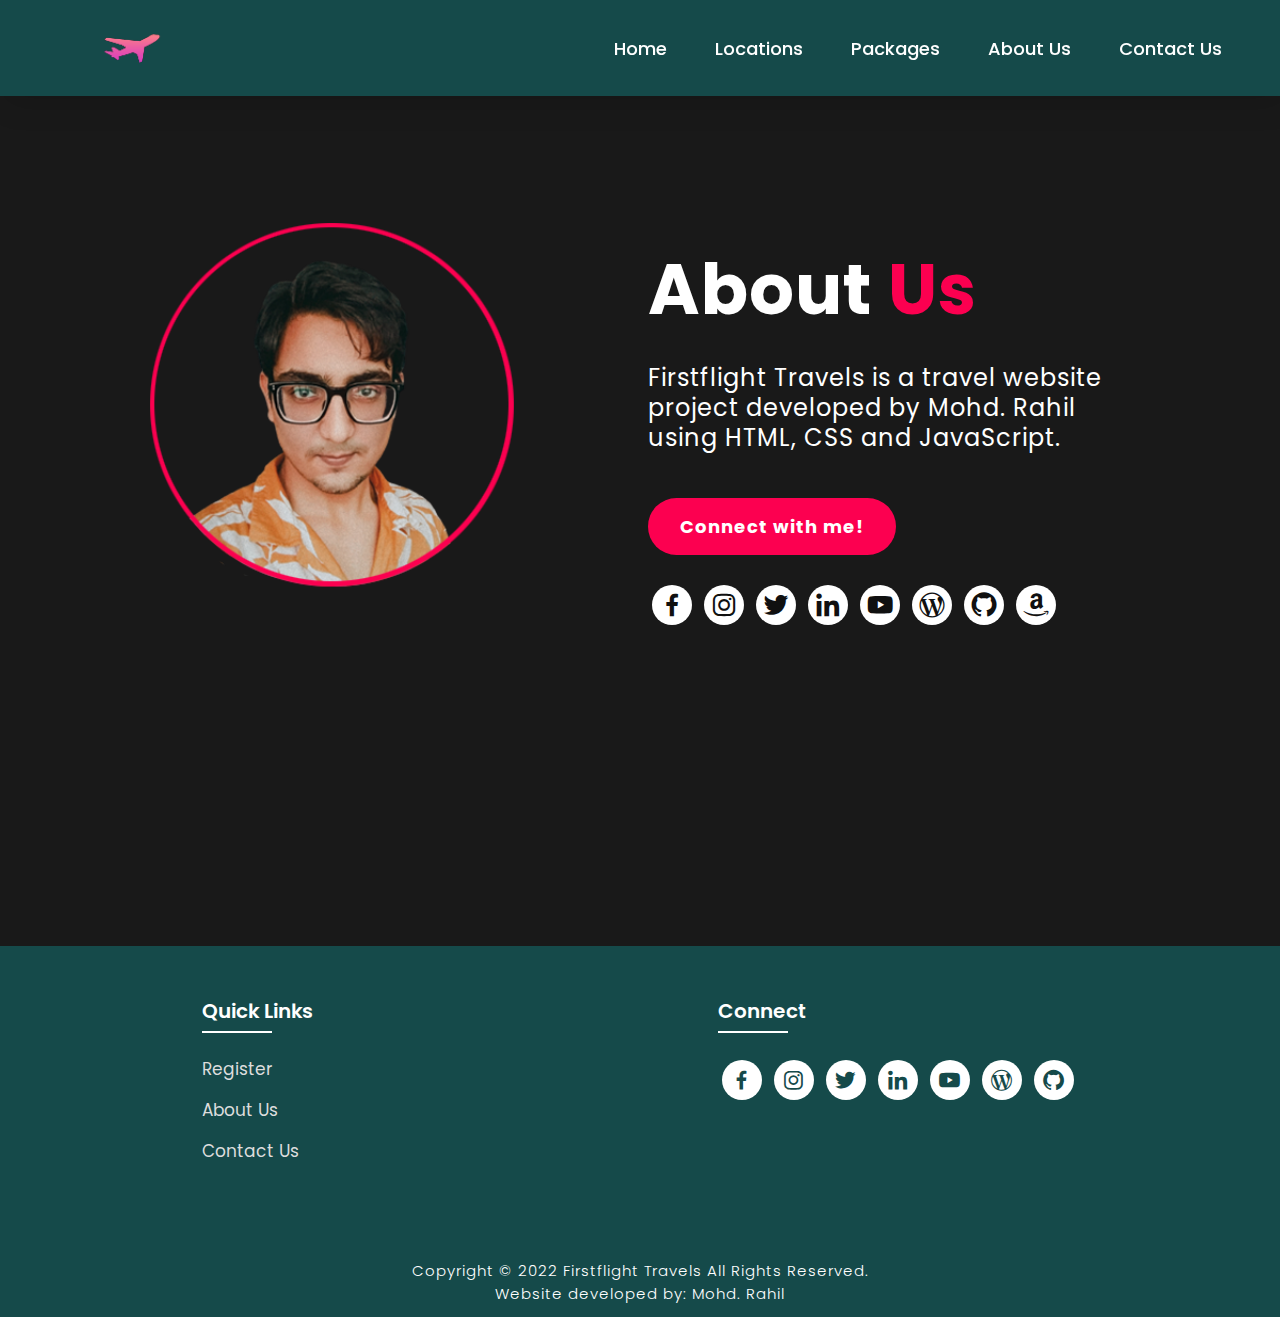
==== users/templates/about.html @ 4e13a189 "new commit" ====
<!DOCTYPE html>
<html lang="en">
<head>
    <meta charset="UTF-8">
    <meta http-equiv="X-UA-Compatible" content="IE=edge">
    <meta name="viewport" content="width=device-width, initial-scale=1.0">
    <title>About Us</title>
    <link rel="icon" href="./files/logo.png">
    <link rel="stylesheet" href="style.css">
    <link rel="preconnect" href="https://fonts.googleapis.com">
    <link rel="preconnect" href="https://fonts.gstatic.com" crossorigin>
    <link href="https://fonts.googleapis.com/css2?family=Paytone+One&family=Poppins:wght@100;200;300;400;500;600;700;800;900&display=swap" rel="stylesheet">
    <link rel="stylesheet"
    href="https://unpkg.com/boxicons@latest/css/boxicons.min.css">
    
</head>
<body class="aboutbody">
        <nav>
            <img src="./files/logo.png" class="logo" alt="Logo" title="FirstFlight Travels">

            <ul class="navbar">
                <li>
                    <a href="./index.html">Home</a>
                    <a href="./index.html#locations">Locations</a>
                    <a href="./index.html#package">Packages</a>
                    <a href="./about.html">About Us</a>
                    <a href="./contact.html">Contact Us</a>
                </li>
            </ul>
        </nav>
        
    <section class="about">
           <div class="main">
            <img src="./files/aboutpic.png" alt="My Photo">
            <div class="abt-text">
                <h1>About <span>Us</span></h1>
                <p>Firstflight Travels is a travel website project developed by Mohd. Rahil using HTML, CSS and JavaScript.</p>
                <a href="https://www.linkedin.com/in/mohdrahil101" class="connectbtn" target="_blank">Connect with me!</a>

                <div class="connect-section">

                    <div class="social-icons">
                        <a href="https://www.facebook.com/mohd.rahil.blogger" target="_blank"><i class='bx bxl-facebook'></i></a>
                        <a href="https://www.instagram.com/mohdrahil101" target="_blank"><i class='bx bxl-instagram' ></i></a>
                        <a href="https://www.twitter.com/mohdrahil101" target="_blank"><i class='bx bxl-twitter' ></i></a>
                        <a href="https://www.linkedin.com/in/mohdrahil101" target="_blank"><i class='bx bxl-linkedin' ></i></a>
                        <a href="https://www.youtube.com/techdollarz" target="_blank"><i class='bx bxl-youtube' ></i></a>
                        <a href="https://www.mohdrahil.wordpress.com" target="_blank"><i class='bx bxl-wordpress' ></i></a>
                        <a href="https://www.github.com/mohdrahil101" target="_blank"><i class='bx bxl-github'></i></a>
                        <a href="https://www.amazon.in/shop/mohdrahil101" target="_blank"><i class='bx bxl-amazon'></i></a>
                    </div>

                </div>
            </div>
            

           </div>
           

    </section>


    <!-- Footer -->

<!-- Footer -->

<section class="footer">
    <div class="foot">
        <div class="footer-content">
            
            <div class="footlinks">
                <h4>Quick Links</h4>
                <ul>
                    <li><a href="./register.html">Register</a></li>
                    <li><a href="./about.html">About Us</a></li>
                    <li><a href="./contact.html">Contact Us</a></li>
                </ul>
            </div>

            <div class="footlinks">
                <h4>Connect</h4>
                <div class="social">
                    <a href="https://www.facebook.com/mohd.rahil.blogger" target="_blank"><i class='bx bxl-facebook'></i></a>
                    <a href="https://www.instagram.com/mohdrahil101" target="_blank"><i class='bx bxl-instagram' ></i></a>
                    <a href="https://www.twitter.com/mohdrahil101" target="_blank"><i class='bx bxl-twitter' ></i></a>
                    <a href="https://www.linkedin.com/in/mohdrahil101" target="_blank"><i class='bx bxl-linkedin' ></i></a>
                    <a href="https://www.youtube.com/techdollarz" target="_blank"><i class='bx bxl-youtube' ></i></a>
                    <a href="https://www.mohdrahil.wordpress.com" target="_blank"><i class='bx bxl-wordpress' ></i></a>
                    <a href="https://www.github.com/mohdrahil101" target="_blank"><i class='bx bxl-github'></i></a>
                </div>
            </div>
            
        </div>
    </div>

    <div class="end">
        <p>Copyright © 2022 Firstflight Travels All Rights Reserved.<br>Website developed by: Mohd. Rahil</p>
    </div>
</section>

</body>
</html>
---- users/templates/style.css ----
*{
    padding:0;
    margin:0;
    box-sizing:border;
    font-family:'Poppins',sans-serif;
    text-decoration: none;
    list-style: none;
    scroll-behavior: smooth;
}

/* Home page */

.banner{
    width:100%;
    height: 100vh;
    overflow: hidden;
    display: flex;
    justify-content: center;
    align-items: center;
}

.banner video{
    position: absolute;
    top: 0;
    left: 0;
    object-fit: cover;
    width: 100%;
    height: 100%;
    pointer-events: none;
}

.content{
    position: relative;
    z-index: 1;
    width: 100%;
    height: 100vh;
    background-image: linear-gradient(rgba(1, 0, 5, 0.3),rgba(4, 1, 17, 0.3));



}

nav{
    width: 100%;
    position: fixed;
    background-color: rgb(21, 74, 74);
    box-shadow: 5px 5px 30px rgba(0, 0, 0, 15%);
    display: flex;
    align-items: center;
    justify-content: space-between;
}

nav .logo{
    width: 60px;
    margin: 2vh;
    margin-left: 8%;
}

nav ul li{
    list-style: none;
    display: inline-block;
    margin-left: 40px;
}

.navbar{
    display: flex;
    margin-right: 4vh;
}

.navbar a{
    color: white;
    font-size: 18px;
    padding: 10px 22px;
    border-radius: 4px;
    font-weight: 500;   
    text-decoration: none;
    transition: ease 0.40s;
}

.navbar a:hover,.navbar a.active{
    background: white;
    color: black;
    box-shadow: 5px 10px 30px rgb(85 85 85 / 20%);
    border-radius: 5px;
    
}

nav ul li a{
    text-decoration: none;
    color: rgb(255, 255, 255);
    font-size: 17px;
}

.title{
    text-decoration: none;
    /* display: inline-block; */
    font-size: 4vh;
    color: rgb(255, 255, 255);
    padding: 14px 17px;
    margin-top: 32vh;
    text-align: center;
    vertical-align: center;
}

.title h1{
    font-size: 10vh;
    text-shadow: 2px black;
    transition: ease 0.3s;
}

.title h1:hover{
    color:transparent;
    -webkit-text-stroke: 1px white;
    
}

.button{
    display: inline-block;
    margin-top:5vh;
    font-size: 25px;
    padding: 10px 30px;
    color: rgb(21, 74, 74);
    /* background-color:rgb(164, 44, 44); */
    background-color: white;
    border-radius: 20px;
    text-decoration: none;
    transition: ease 0.30s;
}

.button:hover{
    transform: scale(1.1);
    color: white;
    background-color: rgb(21, 74, 74);
    /* border: 2px solid rgb(42, 37, 68); */
    box-shadow: 5px 10px 30px rgba(0, 0, 0, 0.4);
    padding: 10px 30px;
}

/* Services */

.text h2{
    font-size: 40px;
    font-weight: 650;
    margin-top: 40px;
    margin-bottom: 10px;
    line-height: 2;
    text-align: center;
}

.rowitems{
    display: grid;
    grid-template-columns: repeat(auto-fit,minmax(100px,auto));
    gap: 25px;
    align-items: center;
    text-align: center;
    margin-top: 20px;
    margin-left: 30px ;
    margin-right: 30px;
    margin-bottom:10px ;
}

.container-box{
    border: 1px solid #d3d3d3;
    border-radius: 5px;
    padding: 50px 10px;
    transition: all 0.7s ease 0s;
    cursor: pointer;
}

.container-image img{
    height: 100px;
    width: 100px;
    padding: 10px;
    margin-bottom: 15px;
}

.container-box h4{
    font-size: 20px;
    margin-bottom: 5px;
    font-weight: 550;
}

.container-box p{
    font-size: 16px;
    color: #808080;
}

.container-box:hover{
    transform: translateX(3px);
    box-shadow: 5px 20px 50px rgba(78, 78, 78, 0.1);
    border: 1px solid transparent;
    border-radius: 0px;
}

/* Packages */

.package-title{
    text-align: center;
}

.package-title h2{
    font-size: 40px;
    font-weight: 650;
    padding-top: 75px;
    padding-bottom: 10px;
    line-height: 2;
}

.package-content{
    display: flex;
    justify-content: space-around;
    flex-wrap: wrap;
}

.image{
    position: relative;
    transition: all 0.3s cubic-bezier(0.445,0.05,0.55,0.95);
    cursor: pointer;
    filter: brightness(95%);
}

.image img{
    width: 100%;
    height: 500px;
    border-radius: 30px;
}

.image h3{
    color: white;
    position: absolute;
    font-size: 30px;
    font-weight: 600;
    text-align: center;
    top: 10px;
    right: 20px;
}

.dest-content{
    display: flex;
    flex-wrap: wrap;
    justify-content: space-between;
    align-items: center;
    padding-top: 15px;
    margin-bottom: 50px;
}

.location h4{
    font-size: 25px;
    letter-spacing: 1px;
    font-weight: 600;
    margin-bottom: 2px;
}

.pac-details li{
    font-size: 19px;
    color: #4c4c4c;
    margin-left: 15px;
    margin-bottom: 2px;
    list-style-type: disc;
}

.image:hover{
    filter: brightness(120%);
    transform: scale(1.03);
}

/* Locations */

.location-content{
    display: flex;
    justify-content: space-around;
    flex-wrap: wrap;
}

.col-content{
    position: relative;
    filter:brightness(95%);
    transition: all 0.3s cubic-bezier(0.445,0.05,0.55,0.95);

}

.col-content img{
    margin-bottom: 40px;
    height: 500px;
    border-radius: 27px;
    width: 100%;
    
}

.col-content h5{
    position: absolute;
    font-size: 25px;
    color: white;
    font-weight: 500;
    left: 20px;
    bottom: 105px;
    cursor: pointer;
}

.col-content p{
    position: absolute;
    font-size: 20px;
    color: white;
    left: 20px;
    bottom: 80px;
    cursor: pointer;
}

.col-content:hover{
    filter: brightness(120%);
    transform: scale(1.03);
    cursor: pointer;
}

/* Newsletter */

.newsletter{
    display: flex;
    flex-wrap: wrap;
    align-items: center;
    justify-content: space-around;
}

.newstext h2{
    margin-top: 100px;
    font-size: 38px;
}

.newstext p{
    font-size: 20px;
    color: #4c4c4c;
}

.newsletter form{
    margin-top: 100px;
    width: 100%;
    position: relative;
}

.newsletter form input:first-child{
    display: inline-block;
    width: 300px;
    font-size: 17px;
    outline: none;
    border: none;
    border-radius: 20px;
    padding: 20px 150px 20px 30px;
    box-shadow: 5px 10px 30px rgb(85 85 85 / 20%);
}

.newsletter form input:last-child{
    display: inline-block;
    position: absolute;
    outline: none;
    border: 2px solid transparent;
    border-radius: 20px;
    color: white;
    background-color: rgb(21, 74, 74);
    padding: 14px 30px;
    cursor: pointer;
    font-size: 17px;
    font-weight: 450;
    top: 6px;
    right: 6px;
    transition: ease 0.30s;
}

.newsletter form input:last-child:hover{
    border: 2px solid rgb(21, 74, 74);
    background-color: white;
    color: rgb(21, 74, 74);
}


/* Footer */

.footer{
    margin-top: 80px;
    background-color: rgb(21, 74, 74);
}

.foot{
    padding: 20px 0;
}

.footer-content{
    display: flex;
    flex-wrap: wrap;
    justify-content: space-around;
    
}

.footlinks h4{
    margin-top: 30px;
    font-size: 20px;
    font-weight: 600;
    color: white;
    margin-bottom: 30px;
    position: relative;
}


.footlinks h4::before{
    content: "";
    position: absolute;
    height: 2px;
    width: 70px;
    left: 0;
    bottom: -7px;
    background: white;
}

.footlinks ul li{
    margin-bottom: 15px;
}

.footlinks ul li a{
    font-size: 17px;
    color: #dddddd;
    display: block;
    transition: ease 0.30s;
}

.footlinks ul li a:hover{
    transform: translate(6px);
    color: white;
}

.social a{
    font-size: 25px;
    margin: 4px;
    height: 40px;
    width: 40px;
    color: rgb(21, 74, 74);
    background-color: white;
    display: inline-flex;
    justify-content: center;
    align-items: center;
    border-radius: 20px;
    transition: ease 0.30s;
}

.social a:hover{
    transform: scale(1.2);
}

.end{
    text-align: center;
    padding-top: 60px;
    padding-bottom: 12px;
}

.end p{
    font-size: 15px;
    color: white;
    letter-spacing: 1px;
    font-weight: 300;
}

/* About Us */

.aboutbody{
    background-color: #191919;
}

.about{
    width: 100%;
    padding: 78px 0px;
}

.about img{
    height: auto;
    width: 400px;
}

.abt-text{
    width: 500px;
}

.abt-text h1{
    font-size: 70px;
    color: white;
    margin-bottom: 20px;
    letter-spacing: 1px;
}

.abt-text h1 span{
    color: #fc0050;
    letter-spacing: 1px;
}

.abt-text p{
    color: white;
    font-size: 24px;
    margin-bottom: 45px;
    line-height: 30px;
    letter-spacing: 1px;
}

.main{
    width: 1130px;
    max-width: 95%;
    margin: 0 auto;
    display: flex;
    align-items: center;
    justify-content: space-around;
}

.connectbtn{
    display: inline-block;
    background-color: #fc0050;
    font-size: 18px;
    color: white;
    font-weight: bold;
    padding: 13px 30px;
    border-radius: 30px;
    transition: ease 0.4s;
    border: 2px solid transparent;
    letter-spacing: 1px;
}

.connectbtn:hover{
    background-color: transparent;
    border: 2px solid #fc0050;
    transform: scale(1.1);
}

.connect-section{
    margin-top: 26px;
}


.social-icons a{
    height: 40px;
    width: 40px;
    margin: 4px;
    font-size: 30px;
    color: #101010;
    background-color: white;
    border-radius: 20px;
    display: inline-flex;
    justify-content: center;
    align-items: center;
    transition: ease 0.30s;
}

.social-icons a:hover{
    transform: scale(1.2);
}

/* Contact Us */

.contactbody{
    background-color: #101010;
    background-repeat: no-repeat;
    background-size: cover;
    
}

.contact{
    padding: 110px 30%;
    height: 100%;
    min-height: 100vh;
}

.contact-form h1{
    font-size: 80px;
    color: white;
    margin-bottom: 20px;
}

.contact-form h1 span{
    color:#fc0050;
}

.contact-form p{
    color: white;
    line-height: 30px;
    letter-spacing: 1px;
    font-size: 23px;
    margin-bottom: 20px;
}


.contact-form form input,form textarea{
    width: 100%;
    padding: 17px;
    border: none;
    outline: none;
    background-color: #191919;
    font-size: 20px;
    color: white;
    margin-bottom: 10px;
    border-radius: 10px;
}

.contact-form form .submit-btn{
    display: inline-block;
    background-color: #fc0050;
    font-size: 27px;
    font-weight: 600px;
    border: 2px solid transparent;
    border-radius: 40px;
    width: 220px;
    cursor: pointer;
    transition: ease 0.30s;

}

.contact-form form .submit-btn:hover{
    border: 2px solid #fc0050;
    background-color: transparent;
    transform: scale(1.1);

}

/* Registration Form */

.register-body{
    background-color: #101010;
    background-repeat: no-repeat;
    background-size: cover;

}

.registration{
    padding: 110px 30%;
    height: 100%;
    min-height: 100vh;
}

.register-form h1{
    font-size: 80px;
    color: white;
    margin-bottom: 20px;
}
.register-form h1 span{
    color: #fc0050;
}

.register-form{
    color: white;
    font-size: 20px;
}

.register-form form input{
    color: white;
    padding: 17px;
    background-color: #191919;
    font-size: 20px;
    outline: none;
    border: none;
    border-radius: 10px;
    margin-bottom: 20px;
    
}
.register-form h4{
    font-size: 22px;
    font-weight: 500;
    margin-top: 20px;
    color: #fc0050;
}


.register-form form .submitbtn{
    display: inline-block;
    background-color: #fc0050;
    font-size: 27px;
    font-weight: 600px;
    border: 2px solid transparent;
    border-radius: 60px;
    width: 220px;
    cursor: pointer;
    transition: ease 0.30s;
}

.register-form form .submitbtn:hover{
    border: 2px solid #fc0050;
    background-color: transparent;
    transform: scale(1.1);
}


.location-body{
    background-color: #191919;
    color: white;
}

.location-section{
    padding: 110px;
    height: 100%;
    min-height: 100vh;
}

.location-heading h1{
    margin-top: 20px;
    font-size: 60px;
    margin-bottom: 20px;
}

.location-heading h1 span{
    color: #fc0050;
}

.location-detail h1{
    padding-top: 60px;
    color: #fc0050;
    font-size: 40px;
}

.location-detail p{
    font-size: 20px;
    margin-top: 40px;
    margin-bottom: 10px;
}

.location-img img{
    height: 400px;
    width: 400px;
    margin-top: 30px;
    margin-bottom: 30px;
}

.stars i{
    font-size: 20px;
    color: rgb(197, 167, 44);
}
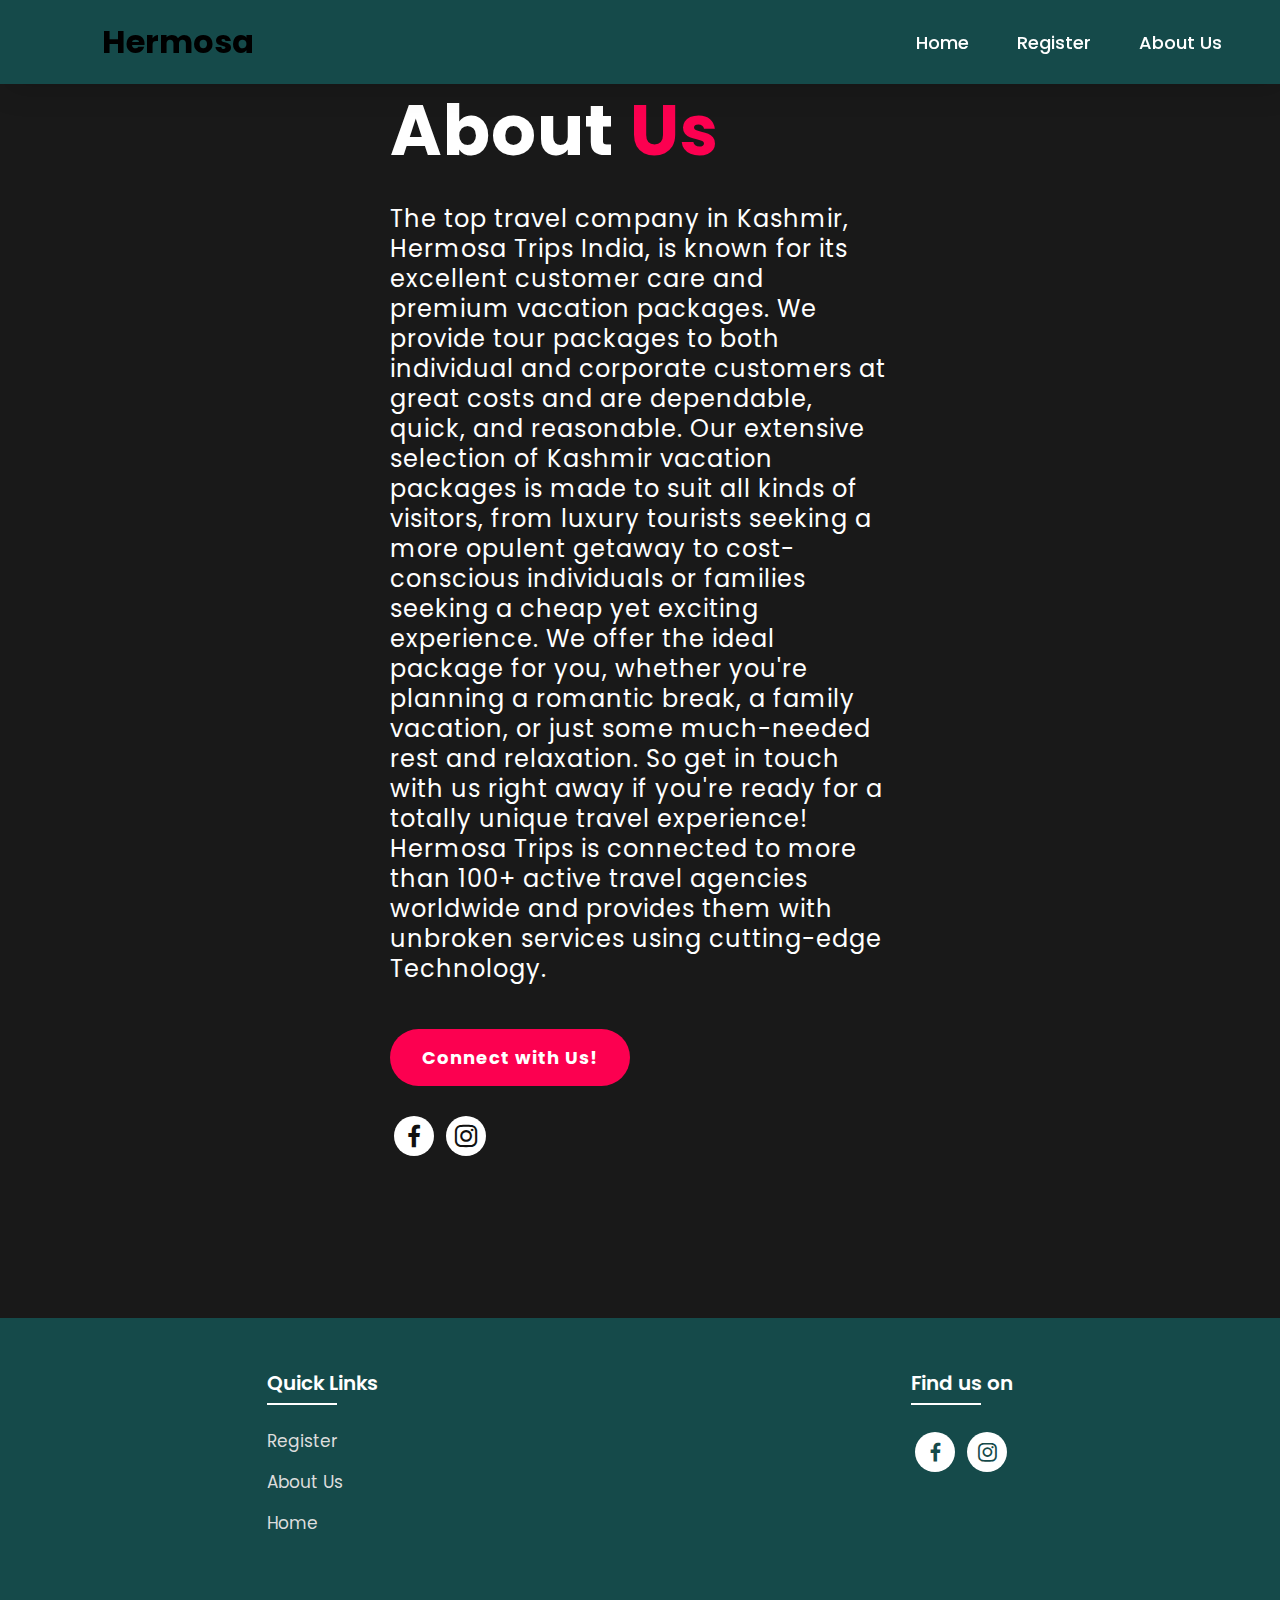
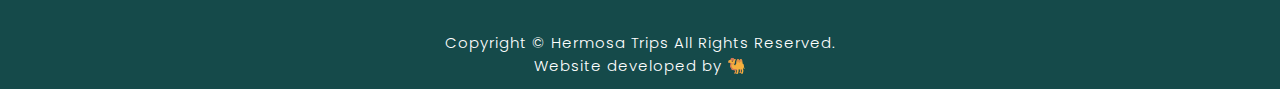
==== commit 8de1a10c: "frontend done" ====
--- a/users/templates/about.html
+++ b/users/templates/about.html
@@ -4,50 +4,772 @@
     <meta charset="UTF-8">
     <meta http-equiv="X-UA-Compatible" content="IE=edge">
     <meta name="viewport" content="width=device-width, initial-scale=1.0">
-    <title>About Us</title>
+    <title>Hermosa Travels</title>
     <link rel="icon" href="./files/logo.png">
-    <link rel="stylesheet" href="style.css">
     <link rel="preconnect" href="https://fonts.googleapis.com">
     <link rel="preconnect" href="https://fonts.gstatic.com" crossorigin>
     <link href="https://fonts.googleapis.com/css2?family=Paytone+One&family=Poppins:wght@100;200;300;400;500;600;700;800;900&display=swap" rel="stylesheet">
     <link rel="stylesheet"
     href="https://unpkg.com/boxicons@latest/css/boxicons.min.css">
+    <style>
+    *{
+    padding:0;
+    margin:0;
+    box-sizing:border;
+    font-family:'Poppins',sans-serif;
+    text-decoration: none;
+    list-style: none;
+    scroll-behavior: smooth;
+}
+
+/* Home page */
+
+.banner{
+    width:100%;
+    height: 100vh;
+    overflow: hidden;
+    display: flex;
+    justify-content: center;
+    align-items: center;
+}
+
+.banner video{
+    position: absolute;
+    top: 0;
+    left: 0;
+    object-fit: cover;
+    width: 100%;
+    height: 100%;
+    pointer-events: none;
+}
+
+.content{
+    position: relative;
+    z-index: 1;
+    width: 100%;
+    height: 100vh;
+    background-image: linear-gradient(rgba(1, 0, 5, 0.3),rgba(4, 1, 17, 0.3));
+
+
+
+}
+
+nav{
+    width: 100%;
+    position: fixed;
+    background-color: rgb(21, 74, 74);
+    box-shadow: 5px 5px 30px rgba(0, 0, 0, 15%);
+    display: flex;
+    align-items: center;
+    justify-content: space-between;
+}
+
+nav .logo{
+    width: 60px;
+    margin: 2vh;
+    margin-left: 8%;
+}
+
+nav ul li{
+    list-style: none;
+    display: inline-block;
+    margin-left: 40px;
+}
+
+.navbar{
+    display: flex;
+    margin-right: 4vh;
+}
+
+.navbar a{
+    color: white;
+    font-size: 18px;
+    padding: 10px 22px;
+    border-radius: 4px;
+    font-weight: 500;   
+    text-decoration: none;
+    transition: ease 0.40s;
+}
+
+.navbar a:hover,.navbar a.active{
+    background: white;
+    color: black;
+    box-shadow: 5px 10px 30px rgb(85 85 85 / 20%);
+    border-radius: 5px;
+    
+}
+
+nav ul li a{
+    text-decoration: none;
+    color: rgb(255, 255, 255);
+    font-size: 17px;
+}
+
+.title{
+    text-decoration: none;
+    /* display: inline-block; */
+    font-size: 4vh;
+    color: rgb(255, 255, 255);
+    padding: 14px 17px;
+    margin-top: 32vh;
+    text-align: center;
+    vertical-align: center;
+}
+
+.title h1{
+    font-size: 10vh;
+    text-shadow: 2px black;
+    transition: ease 0.3s;
+}
+
+.title h1:hover{
+    color:transparent;
+    -webkit-text-stroke: 1px white;
+    
+}
+
+.button{
+    display: inline-block;
+    margin-top:5vh;
+    font-size: 25px;
+    padding: 10px 30px;
+    color: rgb(21, 74, 74);
+    /* background-color:rgb(164, 44, 44); */
+    background-color: white;
+    border-radius: 20px;
+    text-decoration: none;
+    transition: ease 0.30s;
+}
+
+.button:hover{
+    transform: scale(1.1);
+    color: white;
+    background-color: rgb(21, 74, 74);
+    /* border: 2px solid rgb(42, 37, 68); */
+    box-shadow: 5px 10px 30px rgba(0, 0, 0, 0.4);
+    padding: 10px 30px;
+}
+
+/* Services */
+
+.text h2{
+    font-size: 40px;
+    font-weight: 650;
+    margin-top: 40px;
+    margin-bottom: 10px;
+    line-height: 2;
+    text-align: center;
+}
+
+.rowitems{
+    display: grid;
+    grid-template-columns: repeat(auto-fit,minmax(100px,auto));
+    gap: 25px;
+    align-items: center;
+    text-align: center;
+    margin-top: 20px;
+    margin-left: 30px ;
+    margin-right: 30px;
+    margin-bottom:10px ;
+}
+
+.container-box{
+    border: 1px solid #d3d3d3;
+    border-radius: 5px;
+    padding: 50px 10px;
+    transition: all 0.7s ease 0s;
+    cursor: pointer;
+}
+
+.container-image img{
+    height: 100px;
+    width: 100px;
+    padding: 10px;
+    margin-bottom: 15px;
+}
+
+.container-box h4{
+    font-size: 20px;
+    margin-bottom: 5px;
+    font-weight: 550;
+}
+
+.container-box p{
+    font-size: 16px;
+    color: #808080;
+}
+
+.container-box:hover{
+    transform: translateX(3px);
+    box-shadow: 5px 20px 50px rgba(78, 78, 78, 0.1);
+    border: 1px solid transparent;
+    border-radius: 0px;
+}
+
+/* Packages */
+
+.package-title{
+    text-align: center;
+}
+
+.package-title h2{
+    font-size: 40px;
+    font-weight: 650;
+    padding-top: 75px;
+    padding-bottom: 10px;
+    line-height: 2;
+}
+
+.package-content{
+    display: flex;
+    justify-content: space-around;
+    flex-wrap: wrap;
+}
+
+.image{
+    position: relative;
+    transition: all 0.3s cubic-bezier(0.445,0.05,0.55,0.95);
+    cursor: pointer;
+    filter: brightness(95%);
+}
+
+.image img{
+    width: 100%;
+    height: 500px;
+    border-radius: 30px;
+}
+
+.image h3{
+    color: white;
+    position: absolute;
+    font-size: 30px;
+    font-weight: 600;
+    text-align: center;
+    top: 10px;
+    right: 20px;
+}
+
+.dest-content{
+    display: flex;
+    flex-wrap: wrap;
+    justify-content: space-between;
+    align-items: center;
+    padding-top: 15px;
+    margin-bottom: 50px;
+}
+
+.location h4{
+    font-size: 25px;
+    letter-spacing: 1px;
+    font-weight: 600;
+    margin-bottom: 2px;
+}
+
+.pac-details li{
+    font-size: 19px;
+    color: #4c4c4c;
+    margin-left: 15px;
+    margin-bottom: 2px;
+    list-style-type: disc;
+}
+
+.image:hover{
+    filter: brightness(120%);
+    transform: scale(1.03);
+}
+
+/* Locations */
+
+.location-content{
+    display: flex;
+    justify-content: space-around;
+    flex-wrap: wrap;
+}
+
+.col-content{
+    position: relative;
+    filter:brightness(95%);
+    transition: all 0.3s cubic-bezier(0.445,0.05,0.55,0.95);
+
+}
+
+.col-content img{
+    margin-bottom: 40px;
+    height: 500px;
+    border-radius: 27px;
+    width: 100%;
+    
+}
+
+.col-content h5{
+    position: absolute;
+    font-size: 25px;
+    color: white;
+    font-weight: 500;
+    left: 20px;
+    bottom: 105px;
+    cursor: pointer;
+}
+
+.col-content p{
+    position: absolute;
+    font-size: 20px;
+    color: white;
+    left: 20px;
+    bottom: 80px;
+    cursor: pointer;
+}
+
+.col-content:hover{
+    filter: brightness(120%);
+    transform: scale(1.03);
+    cursor: pointer;
+}
+
+/* Newsletter */
+
+.newsletter{
+    display: flex;
+    flex-wrap: wrap;
+    align-items: center;
+    justify-content: space-around;
+}
+
+.newstext h2{
+    margin-top: 100px;
+    font-size: 38px;
+}
+
+.newstext p{
+    font-size: 20px;
+    color: #4c4c4c;
+}
+
+.newsletter form{
+    margin-top: 100px;
+    width: 100%;
+    position: relative;
+}
+
+.newsletter form input:first-child{
+    display: inline-block;
+    width: 300px;
+    font-size: 17px;
+    outline: none;
+    border: none;
+    border-radius: 20px;
+    padding: 20px 150px 20px 30px;
+    box-shadow: 5px 10px 30px rgb(85 85 85 / 20%);
+}
+
+.newsletter form input:last-child{
+    display: inline-block;
+    position: absolute;
+    outline: none;
+    border: 2px solid transparent;
+    border-radius: 20px;
+    color: white;
+    background-color: rgb(21, 74, 74);
+    padding: 14px 30px;
+    cursor: pointer;
+    font-size: 17px;
+    font-weight: 450;
+    top: 6px;
+    right: 6px;
+    transition: ease 0.30s;
+}
+
+.newsletter form input:last-child:hover{
+    border: 2px solid rgb(21, 74, 74);
+    background-color: white;
+    color: rgb(21, 74, 74);
+}
+
+
+/* Footer */
+
+.footer{
+    margin-top: 80px;
+    background-color: rgb(21, 74, 74);
+}
+
+.foot{
+    padding: 20px 0;
+}
+
+.footer-content{
+    display: flex;
+    flex-wrap: wrap;
+    justify-content: space-around;
+    
+}
+
+.footlinks h4{
+    margin-top: 30px;
+    font-size: 20px;
+    font-weight: 600;
+    color: white;
+    margin-bottom: 30px;
+    position: relative;
+}
+
+
+.footlinks h4::before{
+    content: "";
+    position: absolute;
+    height: 2px;
+    width: 70px;
+    left: 0;
+    bottom: -7px;
+    background: white;
+}
+
+.footlinks ul li{
+    margin-bottom: 15px;
+}
+
+.footlinks ul li a{
+    font-size: 17px;
+    color: #dddddd;
+    display: block;
+    transition: ease 0.30s;
+}
+
+.footlinks ul li a:hover{
+    transform: translate(6px);
+    color: white;
+}
+
+.social a{
+    font-size: 25px;
+    margin: 4px;
+    height: 40px;
+    width: 40px;
+    color: rgb(21, 74, 74);
+    background-color: white;
+    display: inline-flex;
+    justify-content: center;
+    align-items: center;
+    border-radius: 20px;
+    transition: ease 0.30s;
+}
+
+.social a:hover{
+    transform: scale(1.2);
+}
+
+.end{
+    text-align: center;
+    padding-top: 60px;
+    padding-bottom: 12px;
+}
+
+.end p{
+    font-size: 15px;
+    color: white;
+    letter-spacing: 1px;
+    font-weight: 300;
+}
+
+/* About Us */
+
+.aboutbody{
+    background-color: #191919;
+}
+
+.about{
+    width: 100%;
+    padding: 78px 0px;
+}
+
+.about img{
+    height: auto;
+    width: 400px;
+}
+
+.abt-text{
+    width: 500px;
+}
+
+.abt-text h1{
+    font-size: 70px;
+    color: white;
+    margin-bottom: 20px;
+    letter-spacing: 1px;
+}
+
+.abt-text h1 span{
+    color: #fc0050;
+    letter-spacing: 1px;
+}
+
+.abt-text p{
+    color: white;
+    font-size: 24px;
+    margin-bottom: 45px;
+    line-height: 30px;
+    letter-spacing: 1px;
+}
+
+.main{
+    width: 1130px;
+    max-width: 95%;
+    margin: 0 auto;
+    display: flex;
+    align-items: center;
+    justify-content: space-around;
+}
+
+.connectbtn{
+    display: inline-block;
+    background-color: #fc0050;
+    font-size: 18px;
+    color: white;
+    font-weight: bold;
+    padding: 13px 30px;
+    border-radius: 30px;
+    transition: ease 0.4s;
+    border: 2px solid transparent;
+    letter-spacing: 1px;
+}
+
+.connectbtn:hover{
+    background-color: transparent;
+    border: 2px solid #fc0050;
+    transform: scale(1.1);
+}
+
+.connect-section{
+    margin-top: 26px;
+}
+
+
+.social-icons a{
+    height: 40px;
+    width: 40px;
+    margin: 4px;
+    font-size: 30px;
+    color: #101010;
+    background-color: white;
+    border-radius: 20px;
+    display: inline-flex;
+    justify-content: center;
+    align-items: center;
+    transition: ease 0.30s;
+}
+
+.social-icons a:hover{
+    transform: scale(1.2);
+}
+
+/* Contact Us */
+
+.contactbody{
+    background-color: #101010;
+    background-repeat: no-repeat;
+    background-size: cover;
+    
+}
+
+.contact{
+    padding: 110px 30%;
+    height: 100%;
+    min-height: 100vh;
+}
+
+.contact-form h1{
+    font-size: 80px;
+    color: white;
+    margin-bottom: 20px;
+}
+
+.contact-form h1 span{
+    color:#fc0050;
+}
+
+.contact-form p{
+    color: white;
+    line-height: 30px;
+    letter-spacing: 1px;
+    font-size: 23px;
+    margin-bottom: 20px;
+}
+
+
+.contact-form form input,form textarea{
+    width: 100%;
+    padding: 17px;
+    border: none;
+    outline: none;
+    background-color: #191919;
+    font-size: 20px;
+    color: white;
+    margin-bottom: 10px;
+    border-radius: 10px;
+}
+
+.contact-form form .submit-btn{
+    display: inline-block;
+    background-color: #fc0050;
+    font-size: 27px;
+    font-weight: 600px;
+    border: 2px solid transparent;
+    border-radius: 40px;
+    width: 220px;
+    cursor: pointer;
+    transition: ease 0.30s;
+
+}
+
+.contact-form form .submit-btn:hover{
+    border: 2px solid #fc0050;
+    background-color: transparent;
+    transform: scale(1.1);
+
+}
+
+/* Registration Form */
+
+.register-body{
+    background-color: #101010;
+    background-repeat: no-repeat;
+    background-size: cover;
+
+}
+
+.registration{
+    padding: 110px 30%;
+    height: 100%;
+    min-height: 100vh;
+}
+
+.register-form h1{
+    font-size: 80px;
+    color: white;
+    margin-bottom: 20px;
+}
+.register-form h1 span{
+    color: #fc0050;
+}
+
+.register-form{
+    color: white;
+    font-size: 20px;
+}
+
+.register-form form input{
+    color: white;
+    padding: 17px;
+    background-color: #191919;
+    font-size: 20px;
+    outline: none;
+    border: none;
+    border-radius: 10px;
+    margin-bottom: 20px;
+    
+}
+.register-form h4{
+    font-size: 22px;
+    font-weight: 500;
+    margin-top: 20px;
+    color: #fc0050;
+}
+
+
+.register-form form .submitbtn{
+    display: inline-block;
+    background-color: #fc0050;
+    font-size: 27px;
+    font-weight: 600px;
+    border: 2px solid transparent;
+    border-radius: 60px;
+    width: 220px;
+    cursor: pointer;
+    transition: ease 0.30s;
+}
+
+.register-form form .submitbtn:hover{
+    border: 2px solid #fc0050;
+    background-color: transparent;
+    transform: scale(1.1);
+}
+
+
+.location-body{
+    background-color: #191919;
+    color: white;
+}
+
+.location-section{
+    padding: 110px;
+    height: 100%;
+    min-height: 100vh;
+}
+
+.location-heading h1{
+    margin-top: 20px;
+    font-size: 60px;
+    margin-bottom: 20px;
+}
+
+.location-heading h1 span{
+    color: #fc0050;
+}
+
+.location-detail h1{
+    padding-top: 60px;
+    color: #fc0050;
+    font-size: 40px;
+}
+
+.location-detail p{
+    font-size: 20px;
+    margin-top: 40px;
+    margin-bottom: 10px;
+}
+
+.location-img img{
+    height: 400px;
+    width: 400px;
+    margin-top: 30px;
+    margin-bottom: 30px;
+}
+
+.stars i{
+    font-size: 20px;
+    color: rgb(197, 167, 44);
+}
+
+    </style>
+
     
 </head>
 <body class="aboutbody">
         <nav>
-            <img src="./files/logo.png" class="logo" alt="Logo" title="FirstFlight Travels">
-
+            <h1 class="logo">Hermosa</h1>
             <ul class="navbar">
                 <li>
-                    <a href="./index.html">Home</a>
-                    <a href="./index.html#locations">Locations</a>
-                    <a href="./index.html#package">Packages</a>
-                    <a href="./about.html">About Us</a>
-                    <a href="./contact.html">Contact Us</a>
+                    <a href="home">Home</a>
+                    <a href="signup">Register</a>
+                    <a href="about">About Us</a>
                 </li>
             </ul>
         </nav>
         
     <section class="about">
            <div class="main">
-            <img src="./files/aboutpic.png" alt="My Photo">
             <div class="abt-text">
                 <h1>About <span>Us</span></h1>
-                <p>Firstflight Travels is a travel website project developed by Mohd. Rahil using HTML, CSS and JavaScript.</p>
-                <a href="https://www.linkedin.com/in/mohdrahil101" class="connectbtn" target="_blank">Connect with me!</a>
+                <p>The top travel company in Kashmir, Hermosa Trips India, is known for its excellent customer care and premium vacation packages. We provide tour packages to both individual and corporate customers at great costs and are dependable, quick, and reasonable. Our extensive selection of Kashmir vacation packages is made to suit all kinds of visitors, from luxury tourists seeking a more opulent getaway to cost-conscious individuals or families seeking a cheap yet exciting experience. We offer the ideal package for you, whether you're planning a romantic break, a family vacation, or just some much-needed rest and relaxation. So get in touch with us right away if you're ready for a totally unique travel experience! Hermosa Trips  is connected to more than 100+ active travel agencies worldwide and provides them with unbroken services using cutting-edge Technology.
+                </p>
+                <a href="signup" class="connectbtn" target="_blank">Connect with Us!</a>
 
                 <div class="connect-section">
 
                     <div class="social-icons">
-                        <a href="https://www.facebook.com/mohd.rahil.blogger" target="_blank"><i class='bx bxl-facebook'></i></a>
-                        <a href="https://www.instagram.com/mohdrahil101" target="_blank"><i class='bx bxl-instagram' ></i></a>
-                        <a href="https://www.twitter.com/mohdrahil101" target="_blank"><i class='bx bxl-twitter' ></i></a>
-                        <a href="https://www.linkedin.com/in/mohdrahil101" target="_blank"><i class='bx bxl-linkedin' ></i></a>
-                        <a href="https://www.youtube.com/techdollarz" target="_blank"><i class='bx bxl-youtube' ></i></a>
-                        <a href="https://www.mohdrahil.wordpress.com" target="_blank"><i class='bx bxl-wordpress' ></i></a>
-                        <a href="https://www.github.com/mohdrahil101" target="_blank"><i class='bx bxl-github'></i></a>
-                        <a href="https://www.amazon.in/shop/mohdrahil101" target="_blank"><i class='bx bxl-amazon'></i></a>
+                        <a href="https://www.facebook.com/profile.php?id=100094492004593&mibextid=ZbWKwL" target="_blank"><i class='bx bxl-facebook'></i></a>
+                        <a href="https://instagram.com/hermosatrips?igshid=MzRlODBiNWFlZA==" target="_blank"><i class='bx bxl-instagram' ></i></a>
+                       
                     </div>
 
                 </div>
@@ -71,22 +793,17 @@
             <div class="footlinks">
                 <h4>Quick Links</h4>
                 <ul>
-                    <li><a href="./register.html">Register</a></li>
-                    <li><a href="./about.html">About Us</a></li>
-                    <li><a href="./contact.html">Contact Us</a></li>
+                    <li><a href="signup">Register</a></li>
+                    <li><a href="about">About Us</a></li>
+                    <li><a href="home">Home</a></li>
                 </ul>
             </div>
 
             <div class="footlinks">
-                <h4>Connect</h4>
+                <h4>Find us on </h4>
                 <div class="social">
-                    <a href="https://www.facebook.com/mohd.rahil.blogger" target="_blank"><i class='bx bxl-facebook'></i></a>
-                    <a href="https://www.instagram.com/mohdrahil101" target="_blank"><i class='bx bxl-instagram' ></i></a>
-                    <a href="https://www.twitter.com/mohdrahil101" target="_blank"><i class='bx bxl-twitter' ></i></a>
-                    <a href="https://www.linkedin.com/in/mohdrahil101" target="_blank"><i class='bx bxl-linkedin' ></i></a>
-                    <a href="https://www.youtube.com/techdollarz" target="_blank"><i class='bx bxl-youtube' ></i></a>
-                    <a href="https://www.mohdrahil.wordpress.com" target="_blank"><i class='bx bxl-wordpress' ></i></a>
-                    <a href="https://www.github.com/mohdrahil101" target="_blank"><i class='bx bxl-github'></i></a>
+                    <a href="https://www.facebook.com/profile.php?id=100094492004593&mibextid=ZbWKwL" target="_blank"><i class='bx bxl-facebook'></i></a>
+                    <a href="https://instagram.com/hermosatrips?igshid=MzRlODBiNWFlZA==" target="_blank"><i class='bx bxl-instagram' ></i></a>
                 </div>
             </div>
             
@@ -94,7 +811,7 @@
     </div>
 
     <div class="end">
-        <p>Copyright © 2022 Firstflight Travels All Rights Reserved.<br>Website developed by: Mohd. Rahil</p>
+        <p>Copyright © Hermosa Trips All Rights Reserved.<br>Website developed by 🐫</p>
     </div>
 </section>
 
